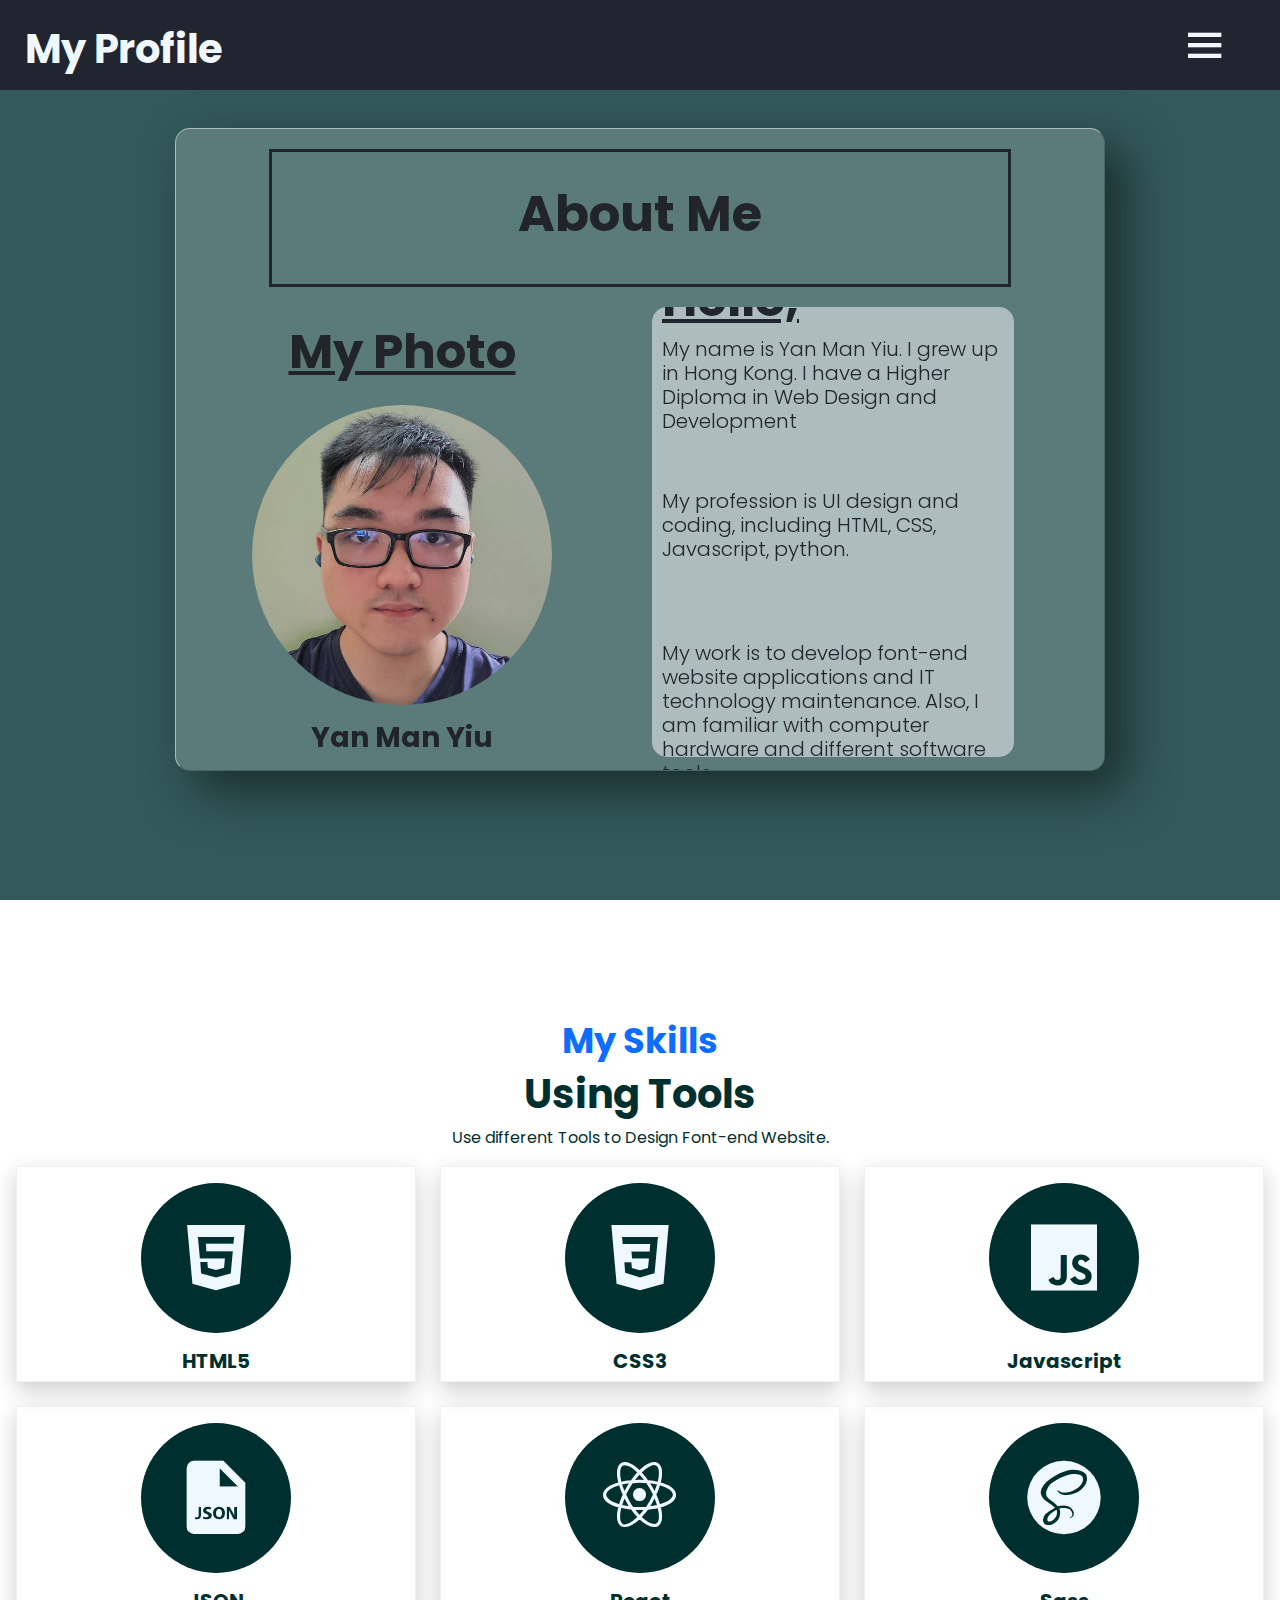
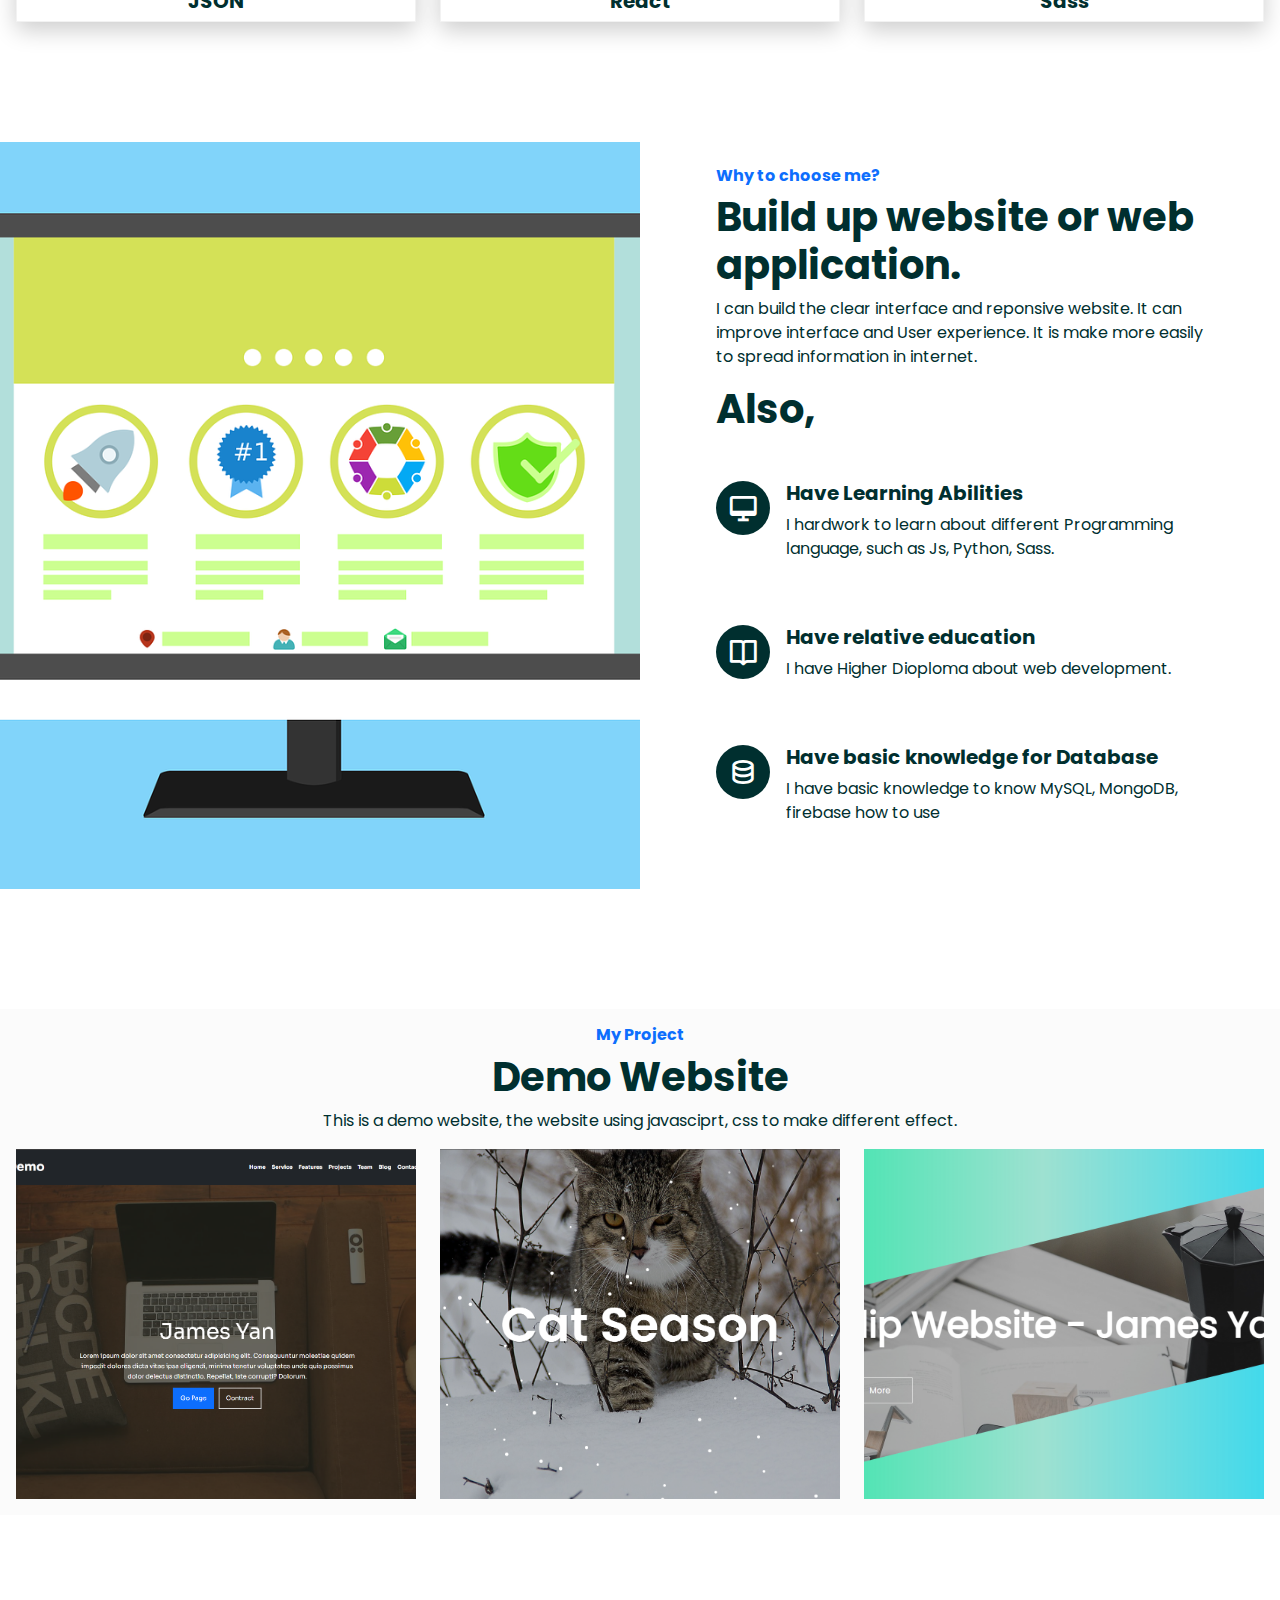
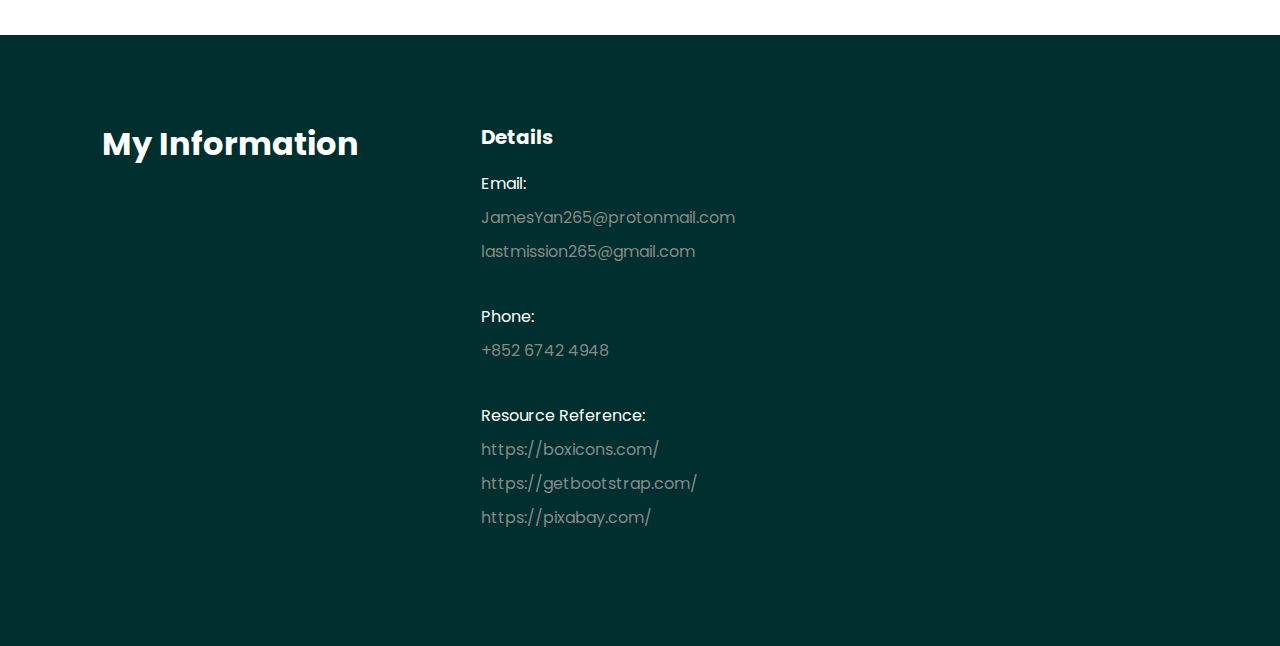
==== index.html @ 7193dd89 "Update index.html" ====
<!DOCTYPE html>
<html lang="en">
<head>
    <meta charset="UTF-8">
    <meta http-equiv="X-UA-Compatible" content="IE=edge">
    <meta name="viewport" content="width=device-width, initial-scale=1.0">
    <link rel="stylesheet" href="https://cdn.jsdelivr.net/npm/bootstrap@5.2.0-beta1/dist/css/bootstrap.min.css">
    <title>My-Profile</title>
    <link rel="stylesheet" href="./style.css">
    <link href='https://unpkg.com/boxicons@2.1.2/css/boxicons.min.css' rel='stylesheet'>
</head>
<body>
    <!-- header -->
    <div class="navbar">
        <h1>My Profile</h1>


    </div>

        <!-- menu -->

        <div class="MenuIcon">
            <div class="fiexIcon">
                <i class='bx bx-menu'></i>
            </div>
        </div>

        <div class="BigMenuBox">
            <div class="MenuBar">
                <ul class="list-unstyled">
                    <li><a href="#infosection">Information</a></li>
                    <li><a href="#skill">Skill</a></li>
                    <li><a href="#feature">Feature</a></li>
                    <li><a href="#projectSection">Project</a></li>
                    <li><a href="#footer">Footer</a></li>
                </ul>
            </div>
        </div>



    <!-- cvinfo -->
    <div class="infosection" id="infosection">
        <div class="container">
            <div class="card col-sm-10">

                <div class="cardheader py-3">
                    <h1 class="py-3">About Me</h1>
                </div>

                <div class="informations row g-4">

                    <div class="information col-sm-12 col-lg-6 text-center">
                        <h2 class="py-3">My Photo</h2>
                        <div class="myphoto"></div>
                        <h3 class="my-3">Yan Man Yiu</h3>
                    </div>

                    <div class="information col-sm-12 col-lg-6">
                        <div class="infotext">
                            <h2>Hello,</h2>
                            <h5>My name is Yan Man Yiu. I grew up in Hong Kong. I have a Higher Diploma in Web Design and Development </h5>
                        
                            <h5 class="mt-5">My profession is UI design and coding, including HTML, CSS, Javascript, python.</h5>
                            <br/>
                            <h5 class="mt-5">
                                My work is to develop font-end website applications and IT technology maintenance. 
                                Also, I am familiar with computer hardware and different software tools.
                            </h5>
                        </div>
                    </div>  
                </div>
            </div>
        </div>
    </div>

    <!-- skill -->
    <section class="skill" id="skill">
        <div class="container">
            <div class="row">
                <div class="col-md-8 mx-auto text-center">
                    <h6 class="text-primary">My Skills</h6>
                    <h1>Using Tools</h1>
                    <p>
                        Use different Tools to Design Font-end Website.
                    </p>
                </div>
            </div>
        </div>

        <div class="row g-4 px-3">
            <div class="col-lg-4 col-sm-6">
                <div class="skillbox">
                    <div class="icon my-3">
                        <i class='bx bxl-html5' ></i>
                    </div>
                    <h5>HTML5</h5>
                </div>
            </div>

            <div class="col-lg-4 col-sm-6">
                <div class="skillbox">
                    <div class="icon my-3">
                        <i class='bx bxl-css3' ></i>
                    </div>
                    <h5>CSS3</h5>
                </div>
            </div>

            <div class="col-lg-4 col-sm-6">
                <div class="skillbox">
                    <div class="icon my-3">
                        <i class='bx bxl-javascript' ></i>
                    </div>
                    <h5>Javascript</h5>
                </div>
            </div>

            <div class="col-lg-4 col-sm-6">
                <div class="skillbox">
                    <div class="icon my-3">
                        <i class='bx bxs-file-json' ></i>
                    </div>
                    <h5>JSON</h5>
                </div>
            </div>

            <div class="col-lg-4 col-sm-6">
                <div class="skillbox">
                    <div class="icon my-3">
                        <i class='bx bxl-react'></i>
                    </div>
                    <h5>React</h5>
                </div>
            </div>
            
            <div class="col-lg-4 col-sm-6">
                <div class="skillbox">
                    <div class="icon my-3">
                        <i class='bx bxl-sass'></i>
                    </div>
                    <h5>Sass</h5>
                </div>
            </div>


            
        </div>

    </section>

    <!-- Feature -->
    <section class="feature row py-0" id="feature">
        <div class="col-lg-6 col-img"></div>
        
        <div class="col-lg-6">
            <div class="container">
                <div class="row">
                    <div class="feature-text col-md-10 pt-4 offset-md-1">
                        <h6 class="text-primary">
                            Why to choose me?
                        </h6>
                        <h1>Build up website or web application.</h1>
                        <p>
                            I can build the clear interface and reponsive website. It can improve interface and User experience. It is make more easily to spread information in internet.
                        </p>
                        <h1>Also,</h1>
                    

                    <div class="feature-box d-flex my-5">
                        <div class="icon me-3">
                            <i class='bx bx-desktop'></i>
                        </div>

                        <div>
                            <h5>Have Learning Abilities</h5>
                            <p>
                                I hardwork to learn about different Programming language, such as Js, Python, Sass.
                            </p>
                        </div>
                    </div>
                    <div class="feature-box d-flex my-5">
                        <div class="icon me-3">
                            <i class='bx bx-book-open' ></i>
                        </div>

                        <div>
                            <h5>Have relative education </h5>
                            <p>
                                I have Higher Dioploma about web development.
                            </p>
                        </div>
                    </div>
                    <div class="feature-box d-flex my-5">
                        <div class="icon me-3">
                            <i class='bx bx-data' ></i>
                        </div>

                        <div>
                            <h5>Have basic knowledge for Database</h5>
                            <p>
                                I have basic knowledge to know MySQL, MongoDB, firebase how to use
                            </p>
                        </div>
                    </div>

                    </div>
                </div>
            </div>
        </div>
    </section>

    <!-- Project -->
    <section class="projectSection py-3" id="projectSection">
        <div class="container">
            <div class="row">
                <div class="col-md-10 mx-auto text-center">
                    <h6 class="text-primary">My Project</h6>
                    <h1>Demo Website</h1>
                    <p>This is a demo website, the website using javasciprt, css to make different effect.</p>
                </div>
            </div>
        </div>

        <div class="row g-4 px-3">
            <div class="col-lg-4 col-sm-12">
                <div class="project">
                    <img src="./img/BootStrap5.png" alt="BootStrap5 Demo">
                    
                    <div class="div overlay">
                        <div class="px-2">
                            <h4 class="text-white">
                                <a href="./BootStrap5/index.html">BootStrap5 Site</a>
                            </h4>
                            <h6>
                                This website build up for Bootstrap5 Plugin
                            </h6>
                        </div>
                    </div>
                </div>
            </div>

            <div class="col-lg-4 col-sm-12">
                <div class="project">
                    <img src="./img/SnowEffect.png" alt="Animate_effect">
                

                    <div class="div overlay">
                        <div class="px-2">
                            <h4 class="text-white">
                                <a href="./snow_effect/index.html">snow-effect Website</a>
                            </h4>
                            <h6>
                                This website have animate effect
                            </h6>
                        </div>
                    </div>
                </div>
            </div>

            <div class="col-lg-4 col-sm-12">
                <div class="project">
                    <img src="./img/clipsite.png" alt="BootStrap5_Demo">
                

                    <div class="div overlay">
                        <div class="px-2">
                            <h4 class="text-white">
                                <a href="./clip_background/index.html">Clip WebSite</a>
                            </h4>
                            <h6>
                                This is using Clip function
                            </h6>
                        </div>
                    </div>
                </div>
            </div>

        </div>
    </section>
    
    <!-- footer -->
    <footer id="footer">
        <div class="footer-top">
            <div class="container">
                <div class="row">

                    <div class="col-md-4">
                        <h2 class="text-white AboutMe">My Information</h2>
                    </div>

                    <div class="col-md-8 px-4">
                        <h5 class="text-white">
                            Details
                        </h5>
                        <ul class="list-unstyled">
                            <li>
                                <span class="text-white">Email:</span>
                            </li>
                            <li class="email"><a href="#footer">
                                JamesYan265@protonmail.com
                            </a></li>
                            <li class="email"><a href="#footer">
                                lastmission265@gmail.com
                            </a></li>
                        </ul>
                        <ul class="list-unstyled">
                            <li>
                                <span class="text-white">Phone:</span>
                            </li>
                            <li><a href="#">
                                +852 6742 4948
                            </a></li>
                        </ul>
                        </ul>
                        <ul class="list-unstyled">
                            <li>
                                <span class="text-white">Resource Reference:</span>
                            </li>
                            <li><a href="https://boxicons.com">
                                https://boxicons.com/
                            </a></li>
                            <li><a href="https://getbootstrap.com/">
                                https://getbootstrap.com/
                            </a></li>
                            <li><a href="https://pixabay.com/">
                                https://pixabay.com/
                            </a></li>
                        </ul>
                    </div>
                </div>
            </div>
        </div>
    </footer>

    <script src="https://cdn.jsdelivr.net/npm/bootstrap@5.2.0-beta1/dist/js/bootstrap.bundle.min.js
    "></script>

    <script src="./vanilla-tilt.js"></script>
    <script src="./script.js"></script>

</body>
</html>
---- style.css ----
@import url('https://fonts.googleapis.com/css2?family=Poppins:wght@100;300;400;500;600&display=swap');
@import url("https://cdn.jsdelivr.net/npm/bootstrap-icons@1.8.0/font/bootstrap-icons.css");
@import url('https://fonts.googleapis.com/css2?family=Edu+VIC+WA+NT+Beginner:wght@400;500;600&display=swap');

:root {
    --box-shadow:0 8px 22px rgba(0,0,0,0.2);
    --dark:#21252f;
    --primary:rgba(0, 47, 47);
}

* {
    margin: 0;
    padding: 0;
    box-sizing: border-box;
}

body {
    color:aliceblue;
    font-family: 'Poppins', sans-serif;
}

h1,h2,h3,h4,h5,h6,display-4 {
    font-weight: 700;
}

/* header section */
.navbar {
    position:fixed;
    height: 10vh;
    width: 100%;
    background-color: #21252f;
    display: flex;
    padding: 25px;
    z-index: 30;
} 

/* Menu */
.MenuIcon {
    position:absolute;
    top:20px;
    right:100px;
    cursor: pointer;
    z-index: 30;
}

.fiexIcon {
    position: fixed;
}

.MenuIcon i {
    font-size: 50px;
}

.BigMenuBox {
    transition: all 0.5s ease-in;
    position: absolute;
    top:-200%;
    right:120px;
    padding-right: 15px;
    z-index:10;
}

.BigMenuBox.active {
    position: absolute;
    top:10%;
}


.MenuBar {
    position: fixed;
    background-color: rgba(0, 47, 47,0.5);
    backdrop-filter: blur(5px);
    border-radius: 0 0 15px 15px;
    display: flex;
    justify-content: center;
    align-items: center;
    
}

.MenuBar li {
    padding: 10px;
    text-align: center;
}

.MenuBar li a {
    transition: all 0.2s ease-in-out;
    text-decoration: none;
    color:white;
}

.MenuBar li a:hover {
    color:rgb(0, 0, 0);
}

/* Myinfo section */

.infosection {
    width:100%;
    height: 100vh;
    display: flex;
    justify-content: center;
    align-items: center;
    background-color: rgba(0, 47, 47, 0.8);
}

.infosection .container {
    display: flex;
    justify-content: center;
    align-items: center;
}

.card {
    background-color: #21252f;
    border-radius: 15px;
    background:rgba(255,255,255,0.2);
    border-top:1px solid rgba(255,255,255,0.5);
    border-left:1px solid rgba(255,255,255,0.5);
    box-shadow: 20px 20px 50px rgba(0,0,0,0.5);
    position: relative;
}

.content {
    width: 100%;
    height: 100%;
}

.card h1 {
    font-size:50px;
    left:30px;
    top:20px;
    text-align: center;
}

.cardheader {
    margin: 0 auto;
    margin-top: 20px;
    margin-bottom: 20px;
    width: 80%;
    border:solid 3px;
    transition: all 0.5s ease;
}

.cardheader:hover {
    background:rgba(0, 0, 0, 0.5);
}

.information {
    display: flex;
    flex-direction:column;
    overflow: hidden;
    position: relative;
}

.information h2 {
    font-size:3rem;
    text-decoration: underline;
}

.information h1 {
    position: absolute;
    font-size: 4rem;
    top:0;
    left: 0.5em;
    font-weight: 300;
}

.information h5 {
    font-size: 20px;
    font-weight: 300;
}

.infotext {
    
    background-color: rgba(255,255,255,0.5);
    color:#21252f;
    border-radius: 15px 15px 15px 15px;
    height: 450px !important;
    padding-left: 10px;
}

.myphoto {
    background-image: url("./img/myphoto.jpeg");
    background-size: cover;
    border-radius: 50%;
    height: 300px;
    width: 300px;
    margin: 0 auto;
    z-index: 1;
}

.infotext {
    width: 80%;
    height: 100%;
    display: flex;
    flex-direction: column;
    justify-content: center;
}

/* Skills Section */
section {
    margin-top: 120px;
    margin-bottom: 120px;
}

.skill {
    position:relative;
    
}

.skill h6 {
    font-size: 2.2rem;
}

.skill h1,
.skill h5,
.skill p {
    color:var(--primary);
}

.icon {
    display: flex;
    justify-content: center;
    align-items: center;
    font-size:5.5rem;
    text-align: center;
    height: 150px;
    width: 150px;
    border-radius: 50%;
    background-color: var(--primary);
    flex: none;
}

.skillbox {
    display: flex;
    justify-content: center;
    align-items: center;
    flex-direction: column;
    height: 100%;
    width: 100%;
    box-shadow:  var(--box-shadow);
    position: relative;
    overflow: hidden;
    border:1px solid rgba(0, 0, 0, 0.05);
}

.skillbox::after {
    content:"";
    position: absolute;
    top:-100%;
    left:0;
    width:100%;
    height: 100%;
    background-color: var(--primary);
    z-index:-1;
    opacity: 0;
    transition: all 0.5s ease;
}

.skillbox:hover::after {
    top:0;
    opacity: 1;
}

.skillbox:hover .icon{
    background-color: white;
    color:var(--primary);
}

.skillbox:hover h5{
    color:white;
}

/* Feature */
.col-img {
    background-image: url(img/feature.png);
    background-position: center;
    background-size: 100%;
    min-height: 500px;

}

.feature-text h1,p {
    color:var(--primary);
}

.feature-box {
    color: var(--primary);
}

.feature-box i {
    color:white;
}

.feature-box .icon {
    width: 54px;
    height: 54px;
    font-size: 32px;
}

/* Project */
.projectSection {
    background-color: rgba(220, 220, 220,0.1);
}

.projectSection h1 {
    color:var(--primary);
}

.project {
    position: relative;
    overflow: hidden;
}

.projectitem {
    margin: 0 auto;
}

.project img {
    transition: all 0.35s ease;
    margin: 0 auto;
    width: 100%;
    height: 350px;
    object-fit: cover;
    object-position: 50% 50%;
}

.project .overlay {
    position: absolute;
    top:0;
    left:0;
    opacity: 0;
    width: 100%;
    height: 100%;
    display: flex;
    align-items: flex-end;
    background-color: rgba(0, 47, 47,0.1);
    transition: all 0.5s ease;

}

.project .overlay a {
    text-decoration: none;
}

.project:hover img {
    transform: scale(1.05);
}

.project:hover .overlay {
    opacity: 1;
}

/* footer */
.footer-top {
    background-color: var(--primary);
    padding: 90px;
    padding-bottom:90px
}

.footer-top ul {
    padding-top: 15px;
}

.footer-top li {
    padding-bottom: 10px;
}
.footer-top a {
    color:#888;
    text-decoration: none;
}

.footer-top a:hover {
    color:white;
}

@media only screen and (max-width: 1800px) {
    /* feature */
    .col-img {
        background-size: cover;
    }
}


@media only screen and (max-width: 990px) {

    /* Myinfo section */

    .infosection {
        height: 170vh;

    }

    .information h1 {
        position: static;
        font-size: 2rem;

    }

    .infotext {
        border-radius: 0 0 15px 15px;
        width: 100%;
        height: 100%;
        display: flex;
        align-items: center;
        justify-content: center;
        
    }

    .infotext h5 {
        margin-top: 20px;
        margin-bottom: 20px;
        width: 100%;
        text-align: center;
        font-size: 1rem;
    }

    /* Project */

    .project img {
        transition: all 0.35s ease;
        margin: 0 auto;
        width: 100%;
        height: 350px;
        object-fit: cover;
        object-position: 50% 0%;
    }


    /* footer */

    .AboutMe {
        padding: 15px;
    }

}

@media only screen and (max-width: 400px) {
    /* info */
    .infosection {
        height: 170vh;

    }

    /* Feature */
    .col-img {
        background-size: 100%;
        background-repeat: no-repeat;
    }

    /* footer */

    footer {
        font-size: 12px ; 
        
    }


}
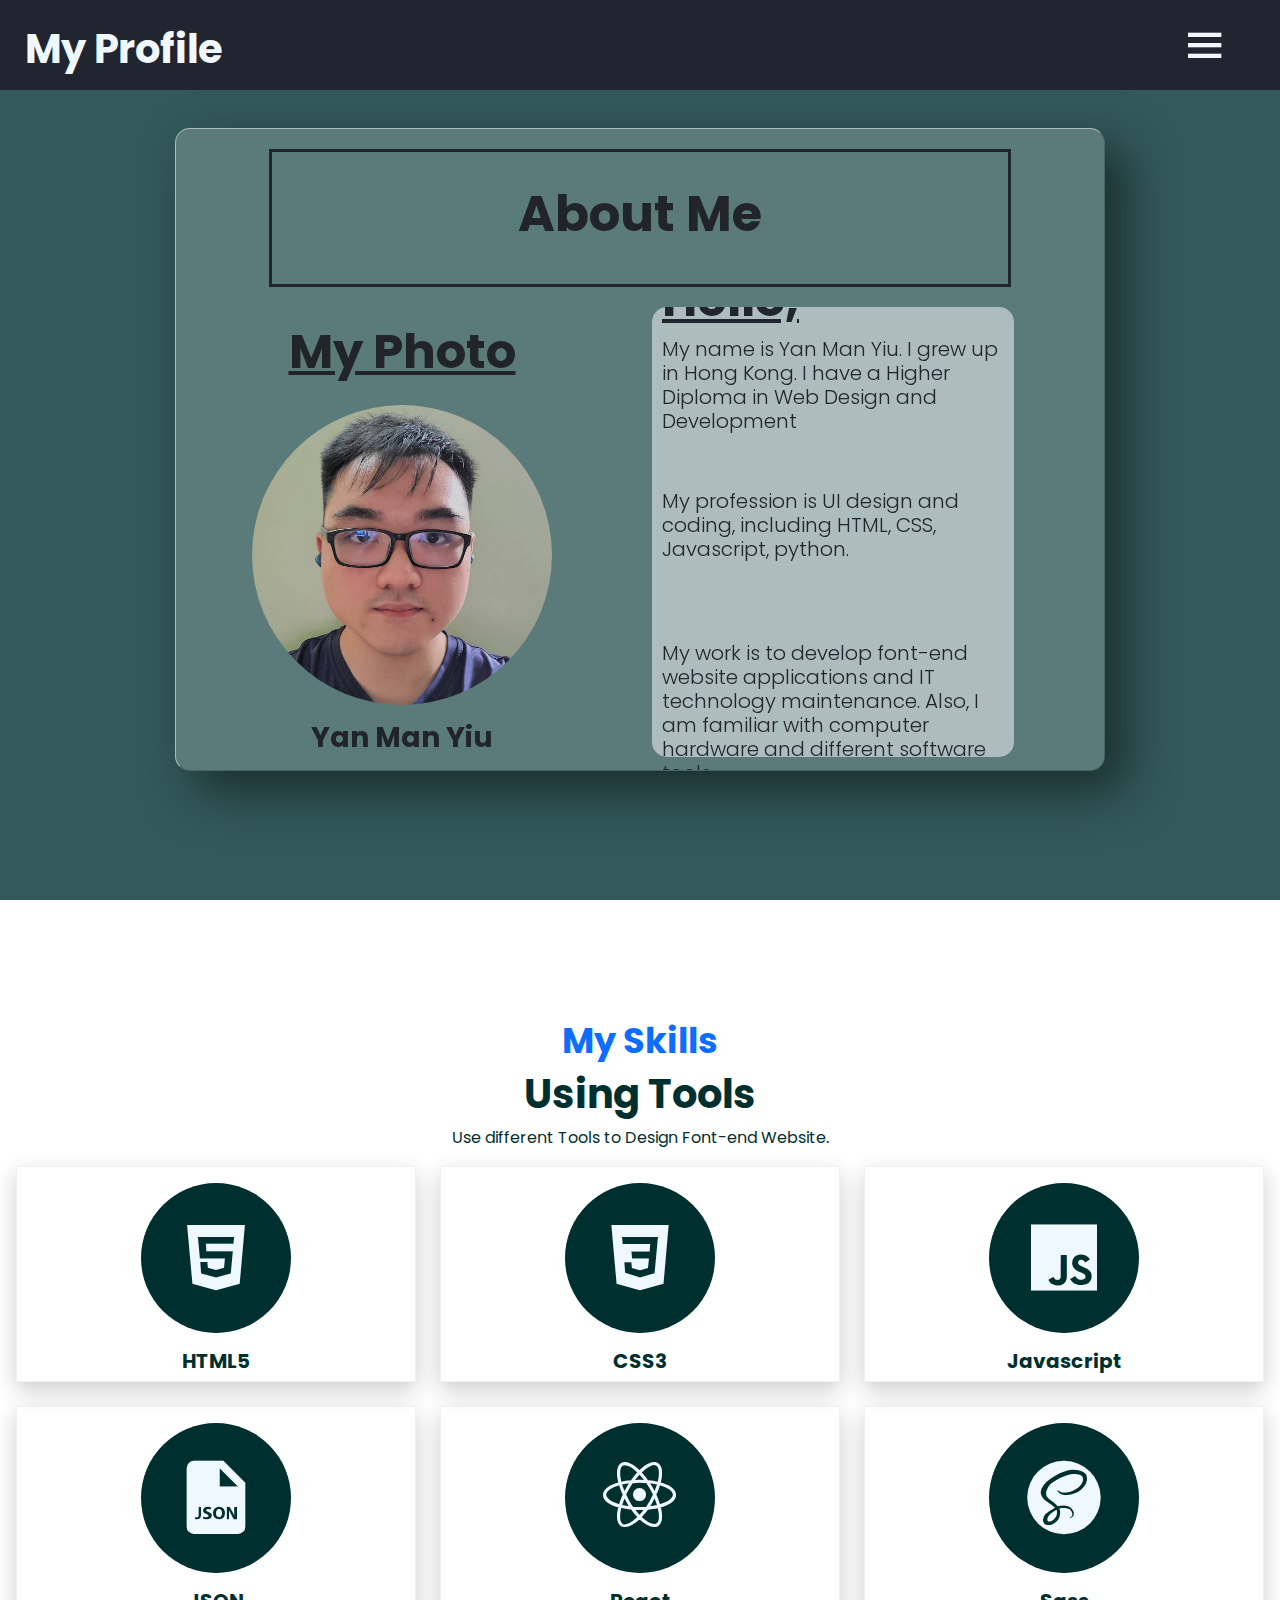
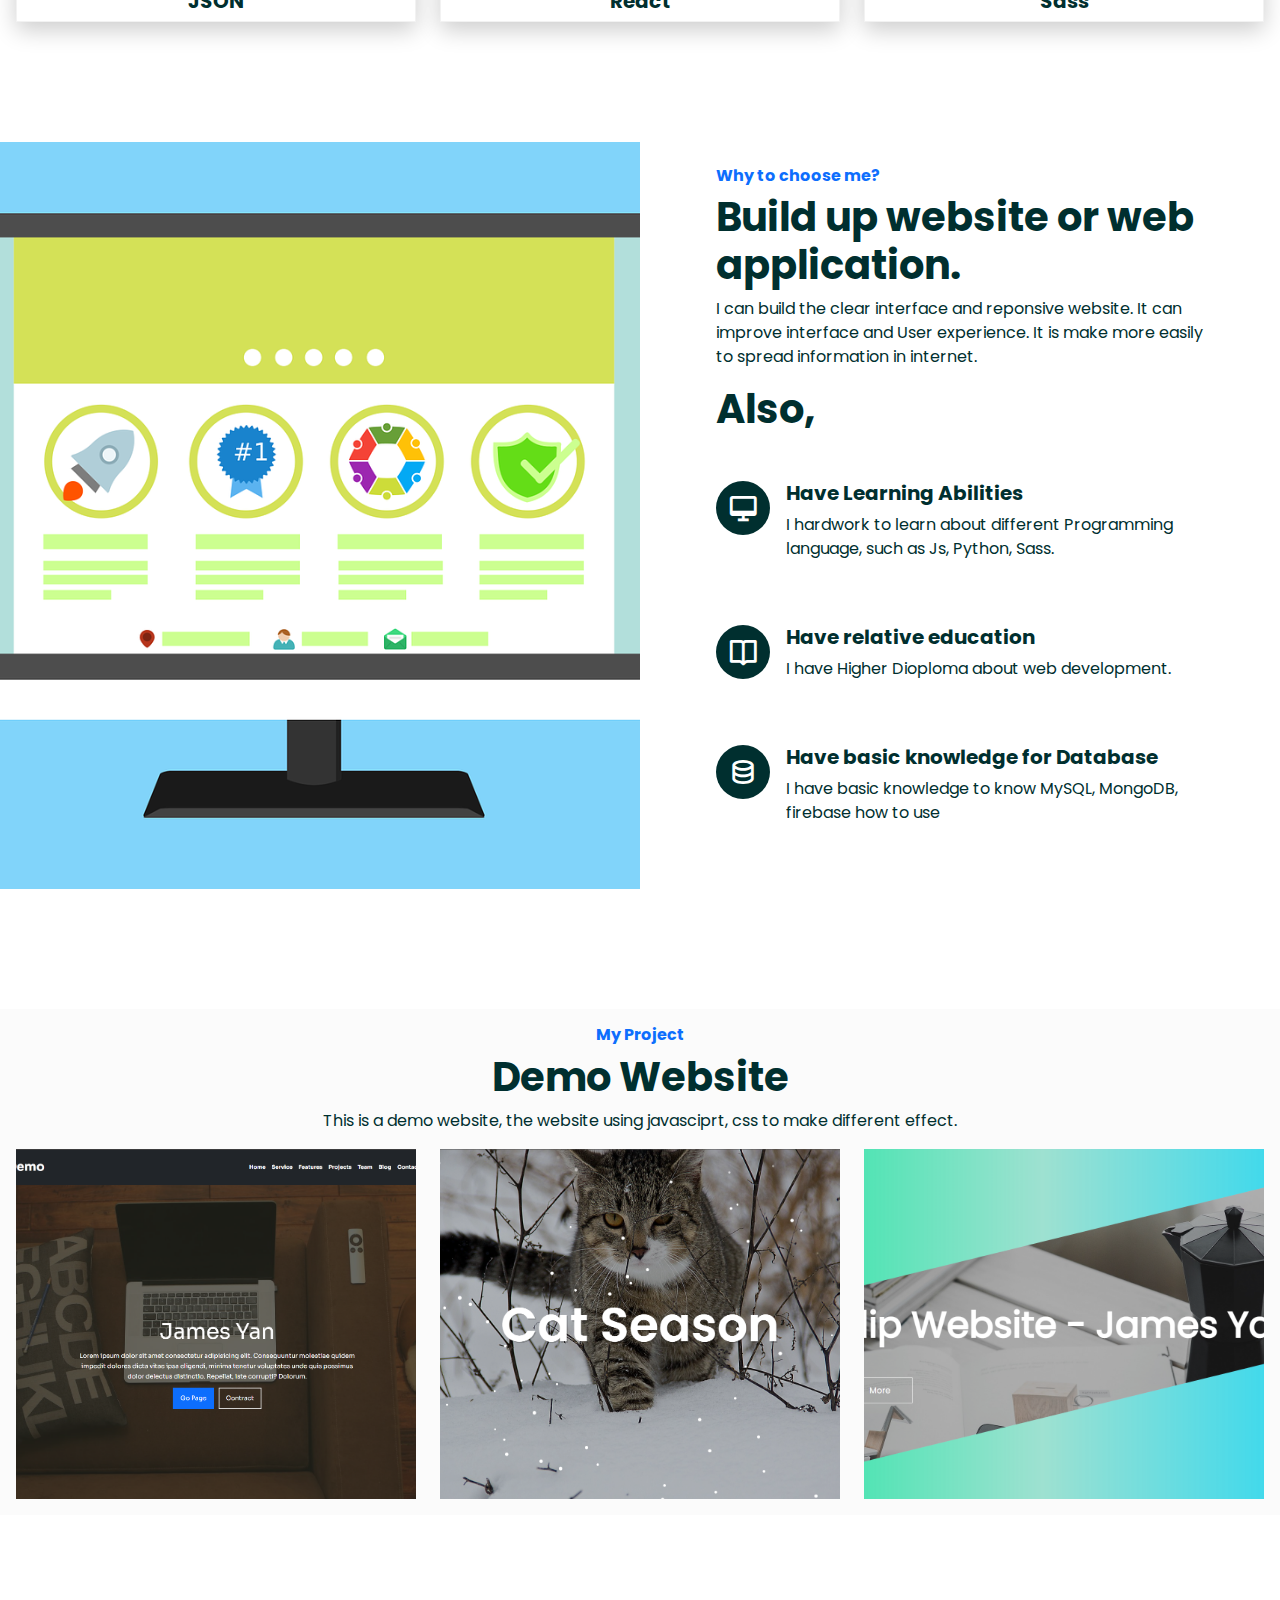
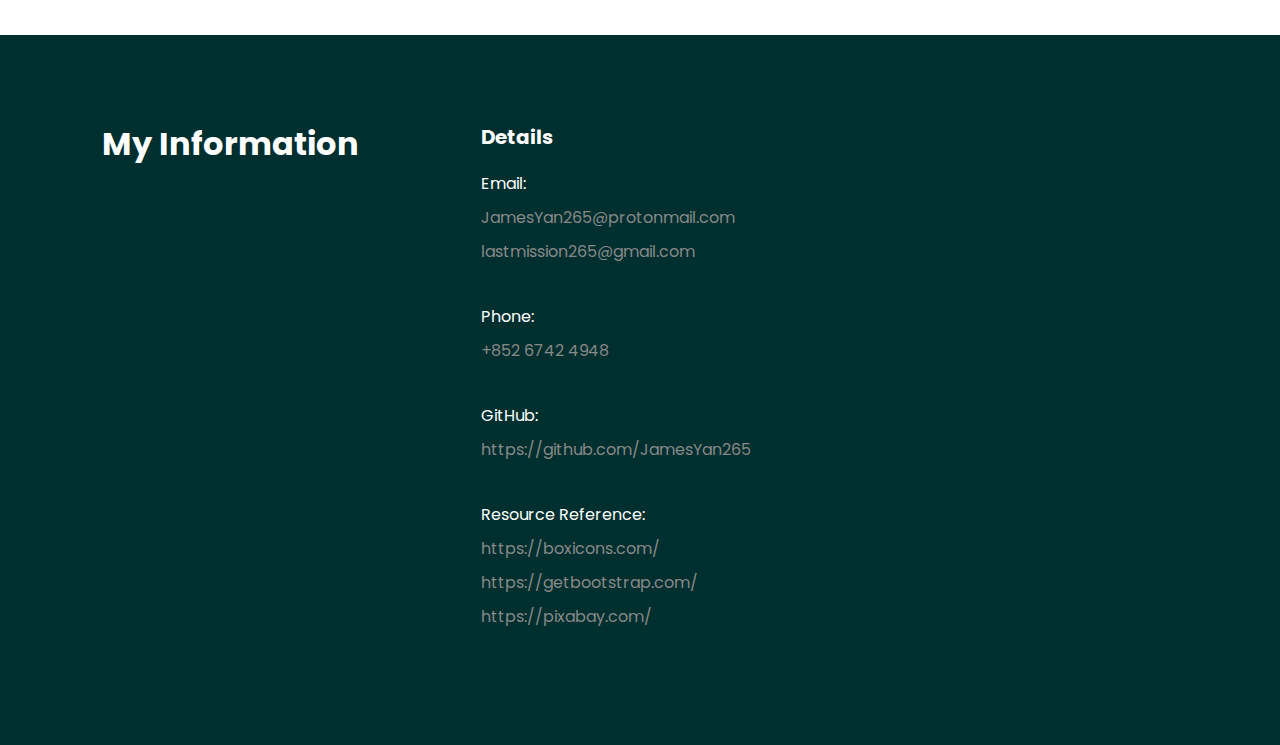
==== commit 44290369: "Update index.html" ====
--- a/index.html
+++ b/index.html
@@ -312,6 +312,14 @@
                                 +852 6742 4948
                             </a></li>
                         </ul>
+                        <ul class="list-unstyled">
+                            <li>
+                                <span class="text-white">GitHub:</span>
+                            </li>
+                            <li><a href="https://github.com/JamesYan265">
+                                https://github.com/JamesYan265
+                            </a></li>
+                        </ul>
                         </ul>
                         <ul class="list-unstyled">
                             <li>
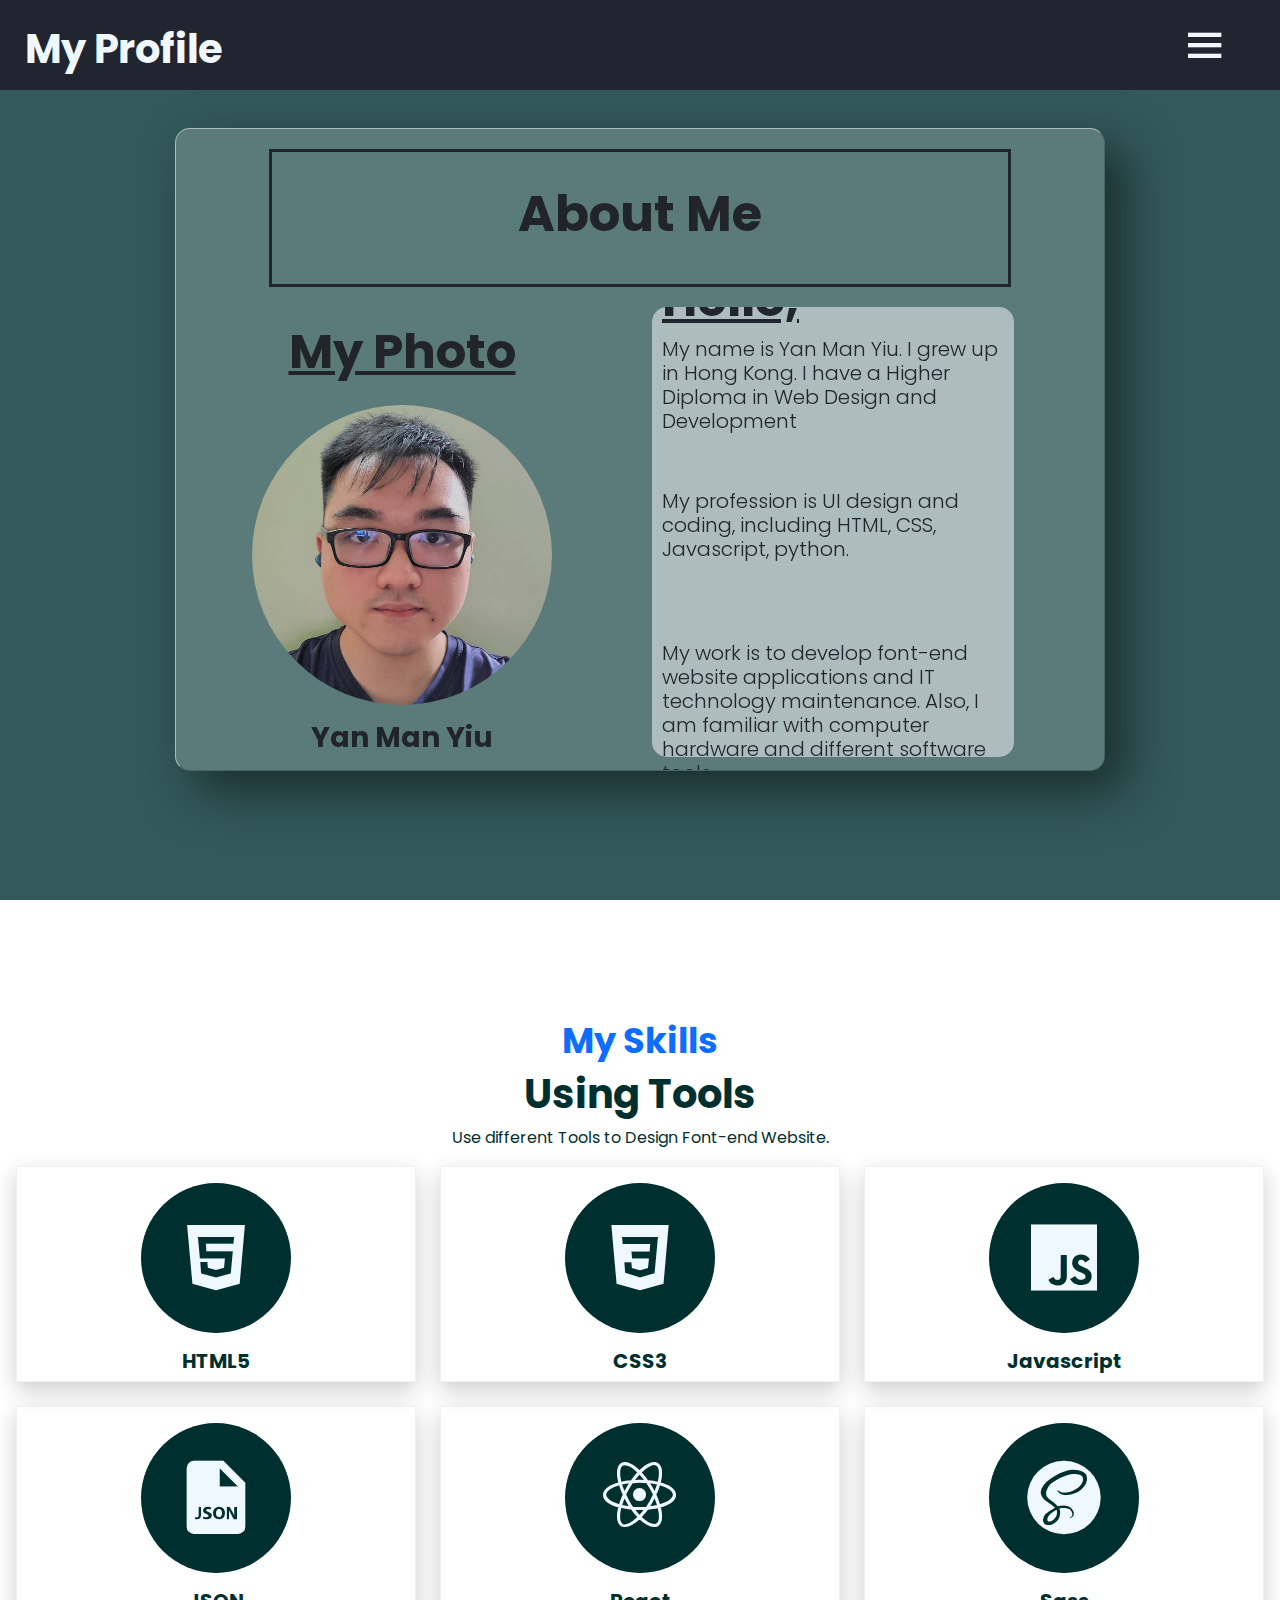
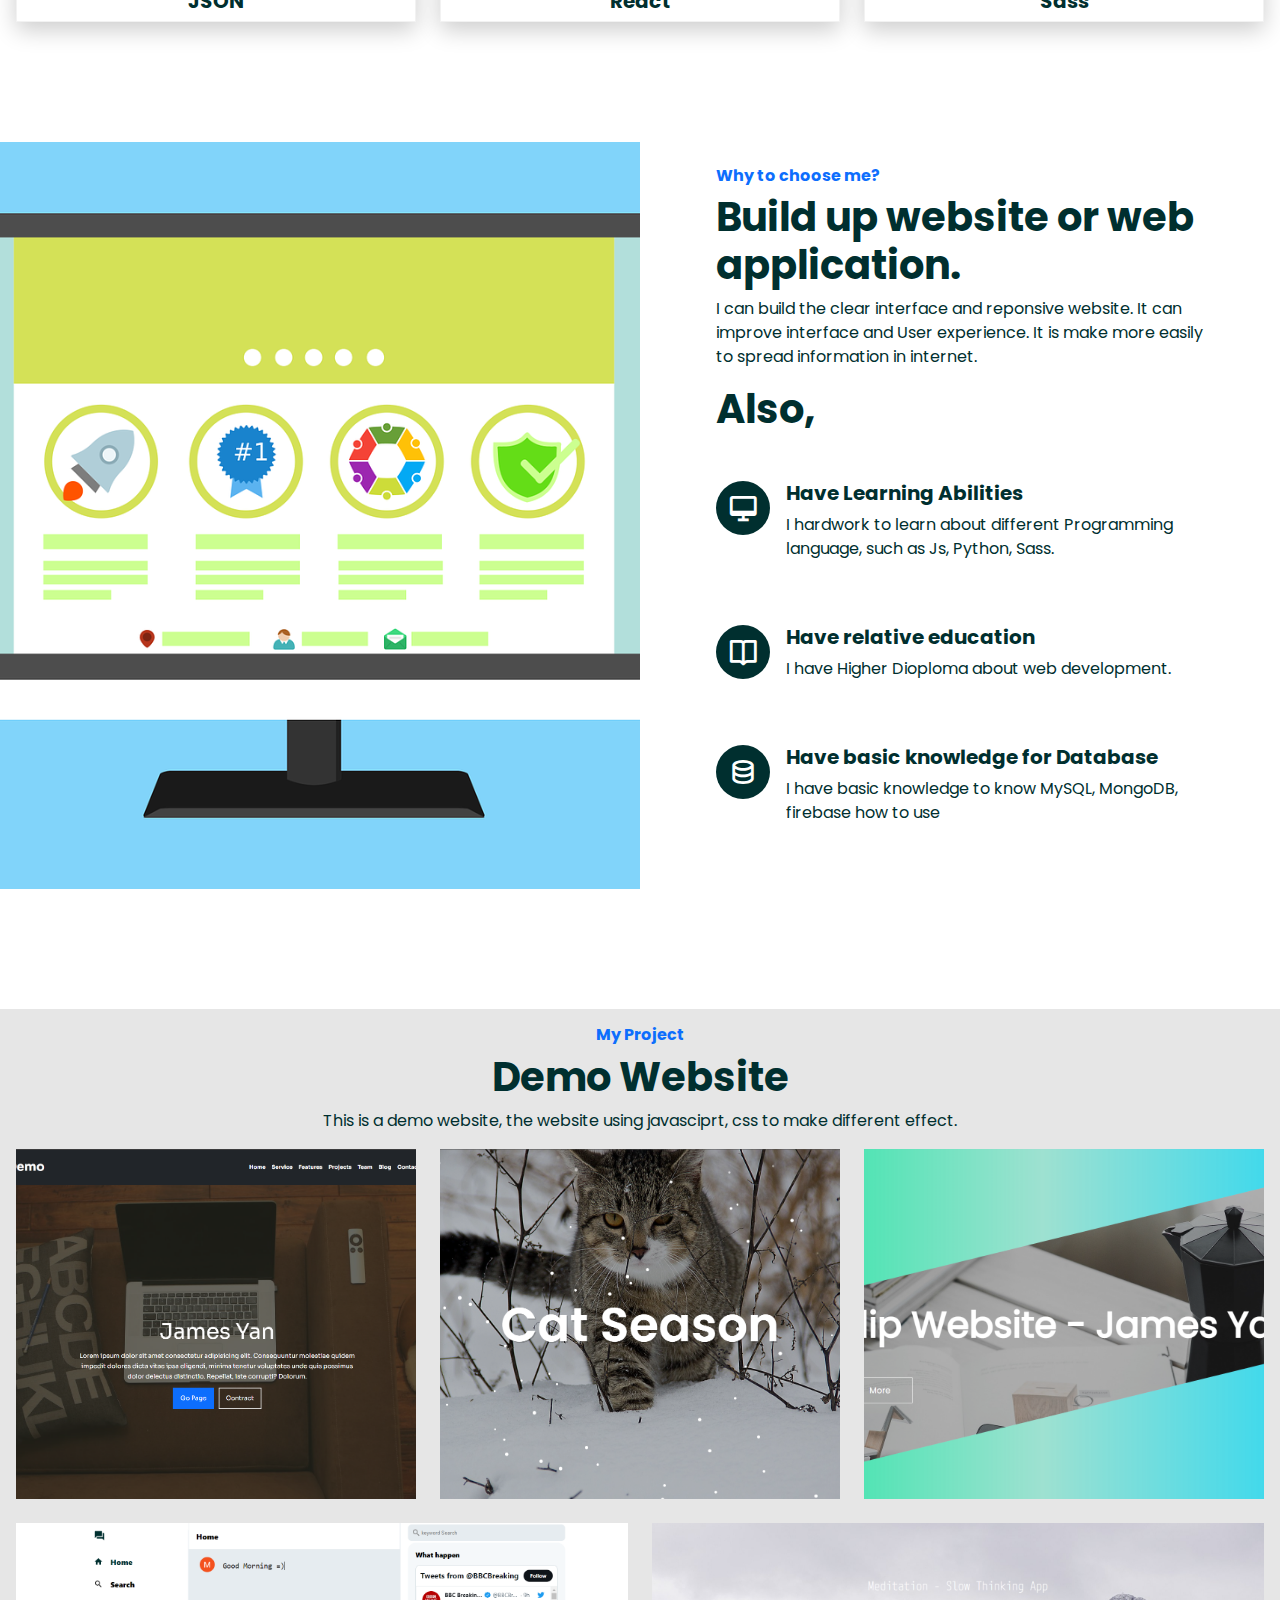
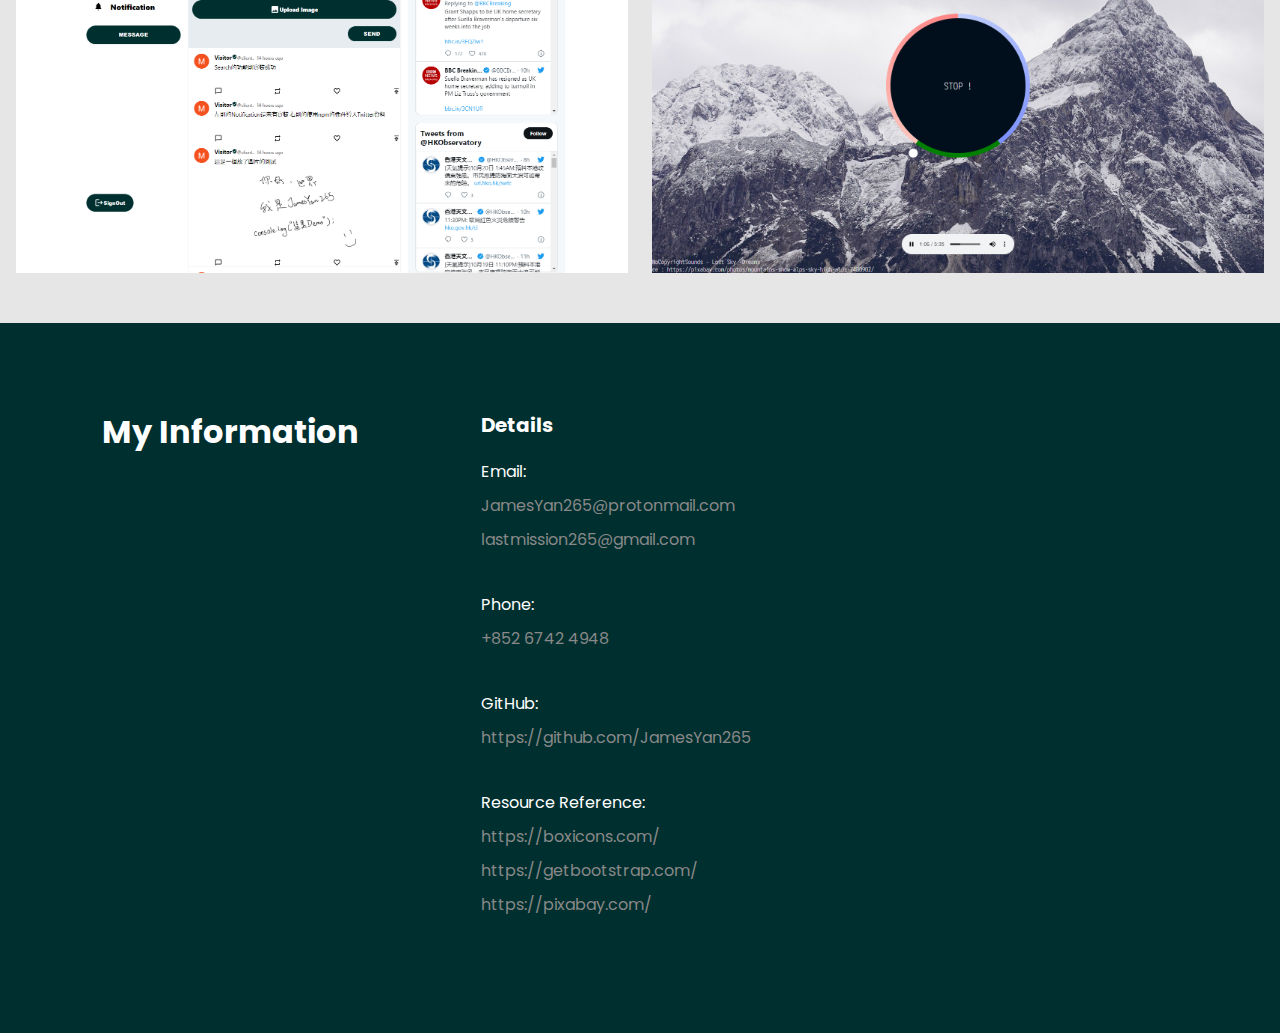
==== commit 815c3259: "New Update" ====
--- a/index.html
+++ b/index.html
@@ -276,6 +276,42 @@
                 </div>
             </div>
 
+            <div class="col-lg-6 col-sm-12">
+                <div class="project">
+                    <img src="./img/PMA_1.png" alt="BootStrap5_Demo">
+                
+
+                    <div class="div overlay">
+                        <div class="px-2">
+                            <h4 class="text-white">
+                                <a href="https://public-message-application.web.app/">Message Web Application</a>
+                            </h4>
+                            <h6>
+                                This is basic message application.
+                            </h6>
+                        </div>
+                    </div>
+                </div>
+            </div>
+
+            <div class="col-lg-6 col-sm-12">
+                <div class="project">
+                    <img src="./img/ST_1.png" alt="BootStrap5_Demo">
+                
+
+                    <div class="div overlay">
+                        <div class="px-2">
+                            <h4 class="text-white">
+                                <a href="./RelaxSite-main/index.html">Relax Website</a>
+                            </h4>
+                            <h6>
+                                Relax and Enjoy
+                            </h6>
+                        </div>
+                    </div>
+                </div>
+            </div>
+
         </div>
     </section>
     
@@ -348,4 +384,4 @@
     <script src="./script.js"></script>
 
 </body>
-</html>
+</html>--- a/style.css
+++ b/style.css
@@ -299,7 +299,9 @@
 
 /* Project */
 .projectSection {
-    background-color: rgba(220, 220, 220,0.1);
+    background-color: rgba(220, 220, 220,0.7);
+    margin-bottom: 0 !important; 
+    padding-bottom: 50px !important;
 }
 
 .projectSection h1 {
@@ -348,6 +350,12 @@
 
 .project:hover .overlay {
     opacity: 1;
+}
+
+.project h6 {
+    color: #888;
+    font-weight: 800;
+    
 }
 
 /* footer */
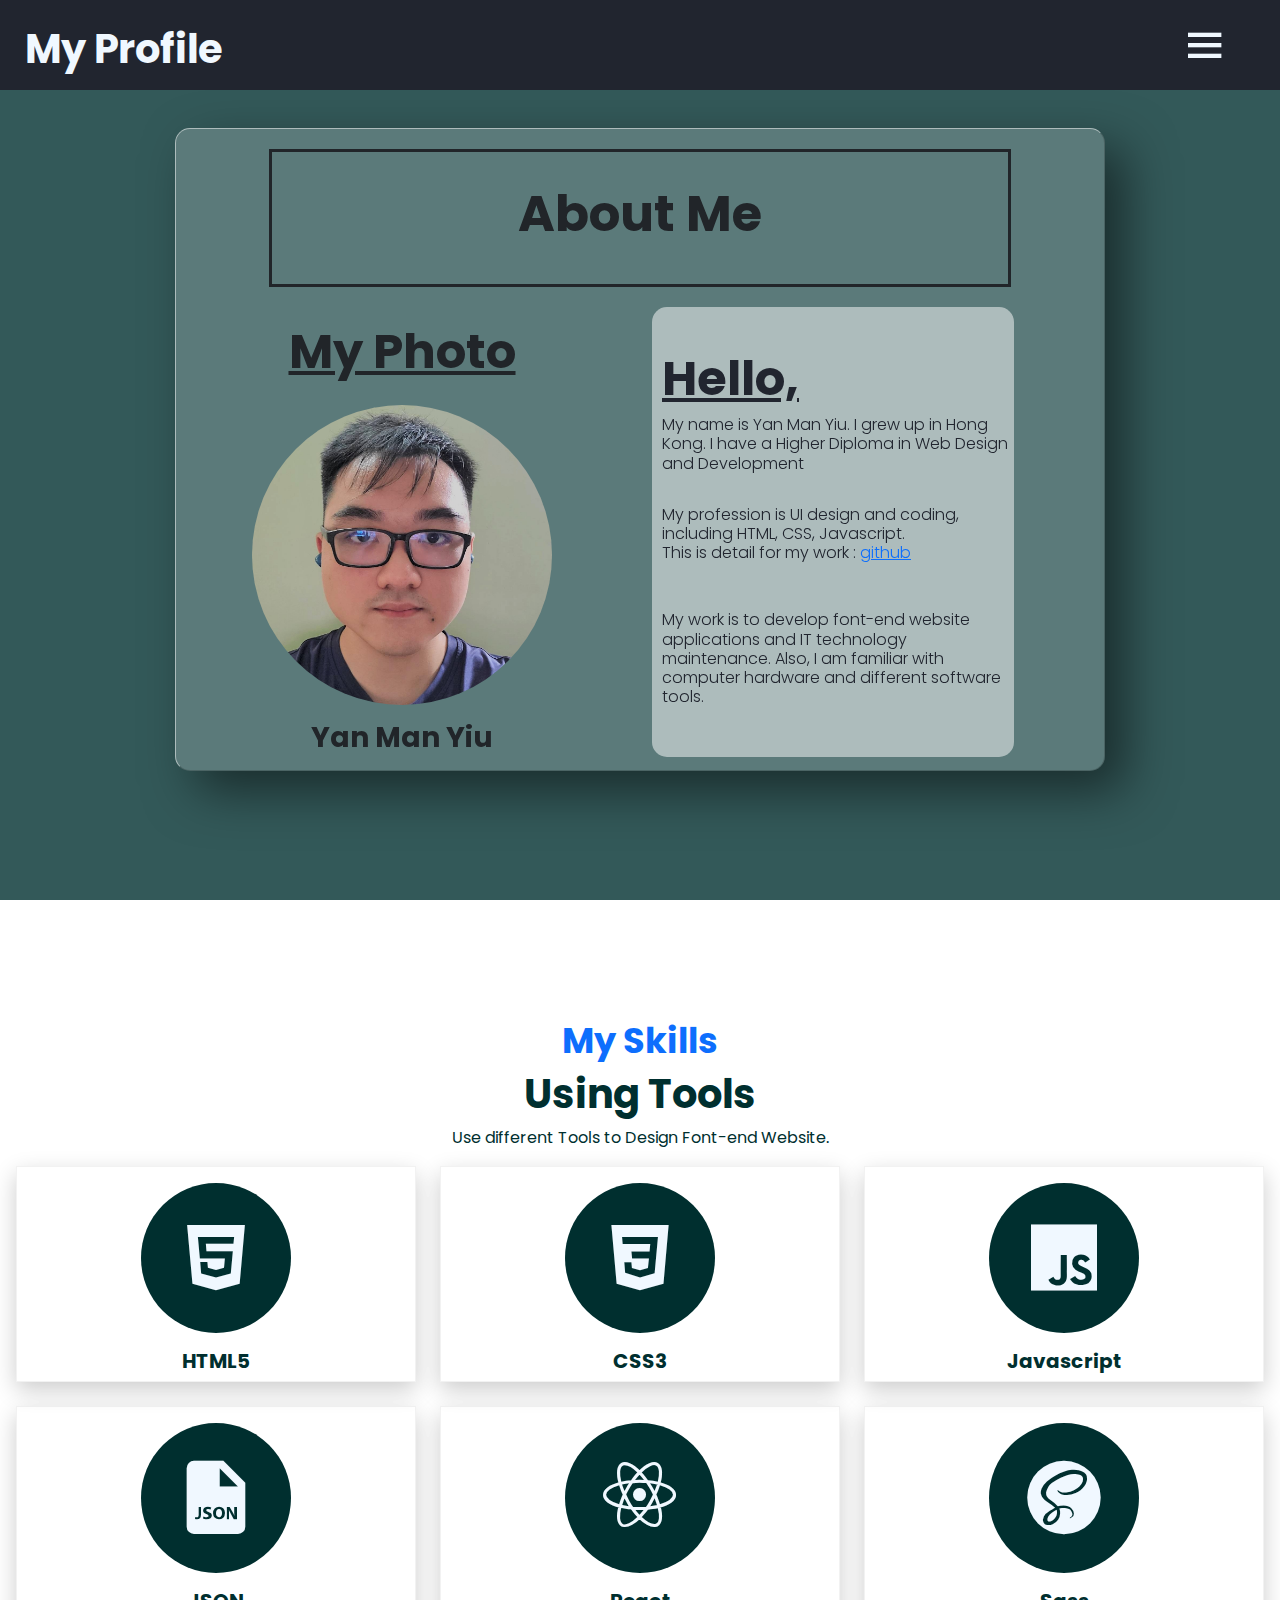
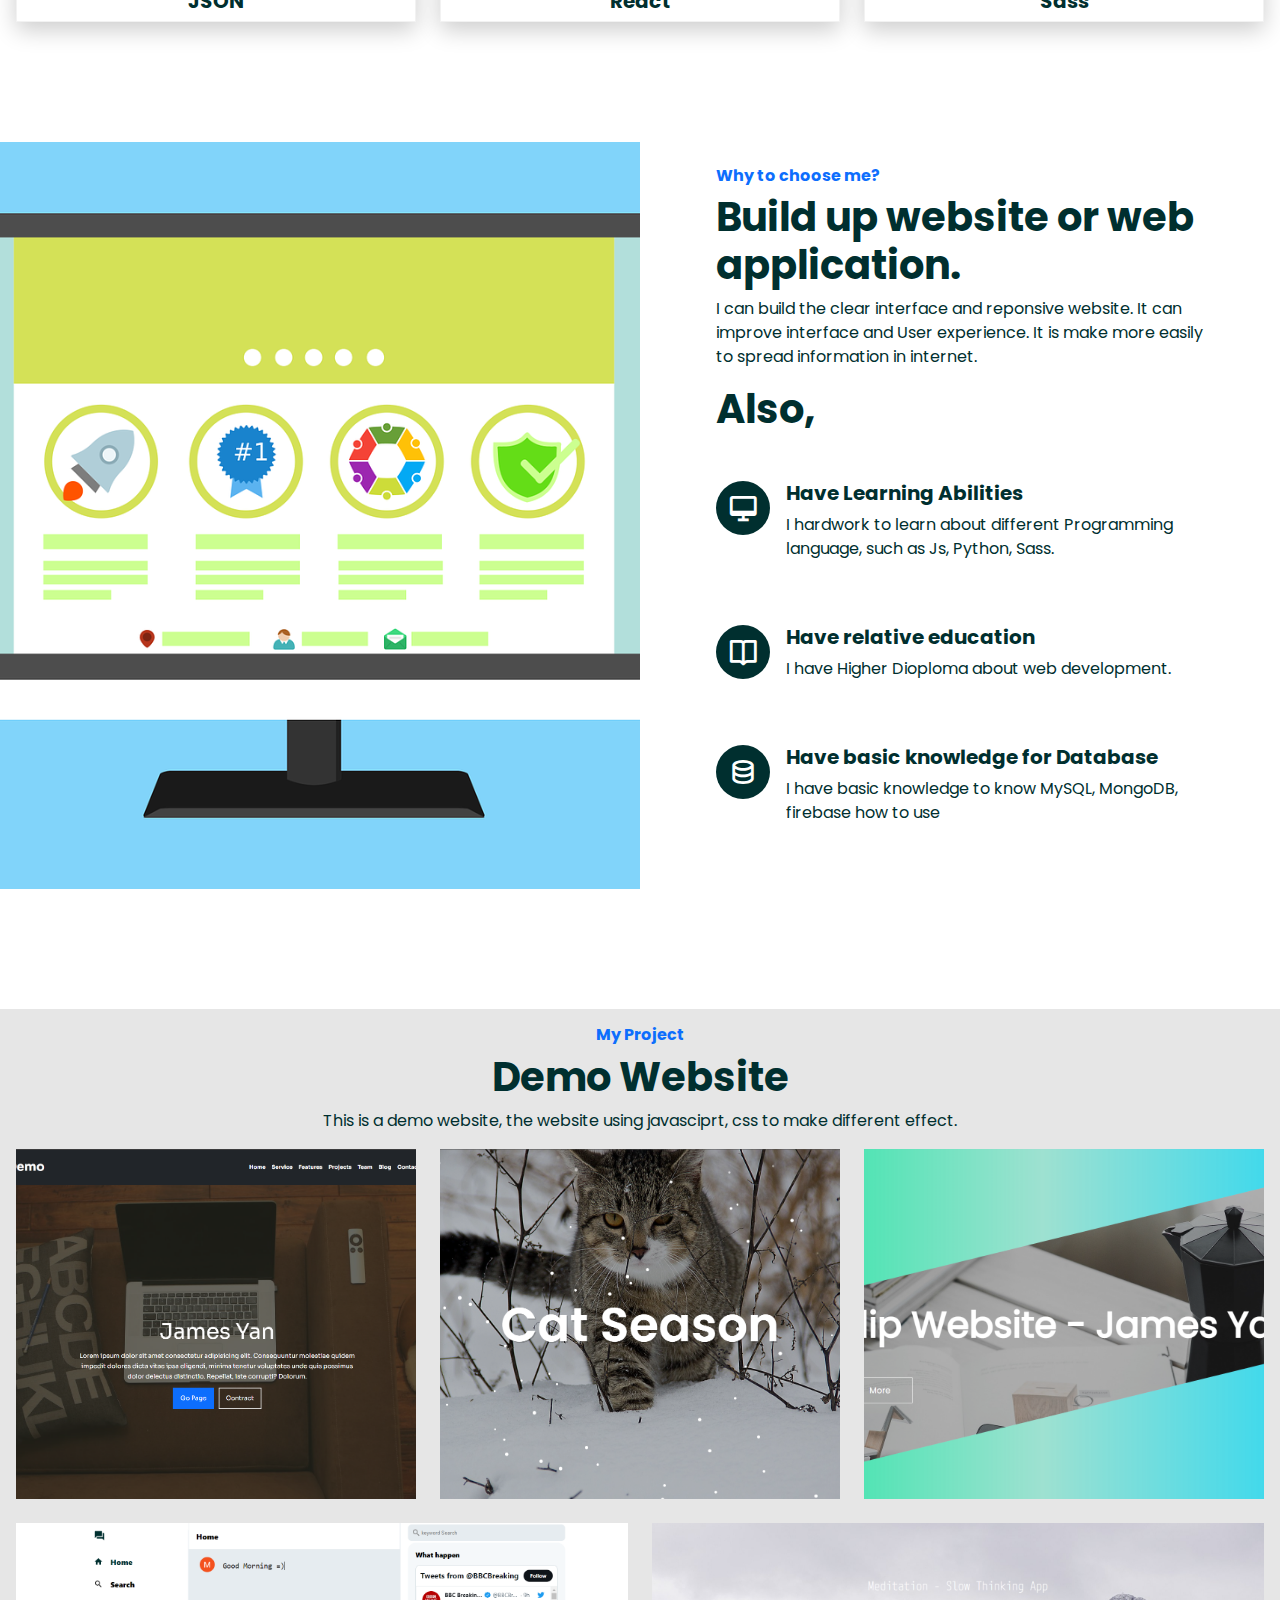
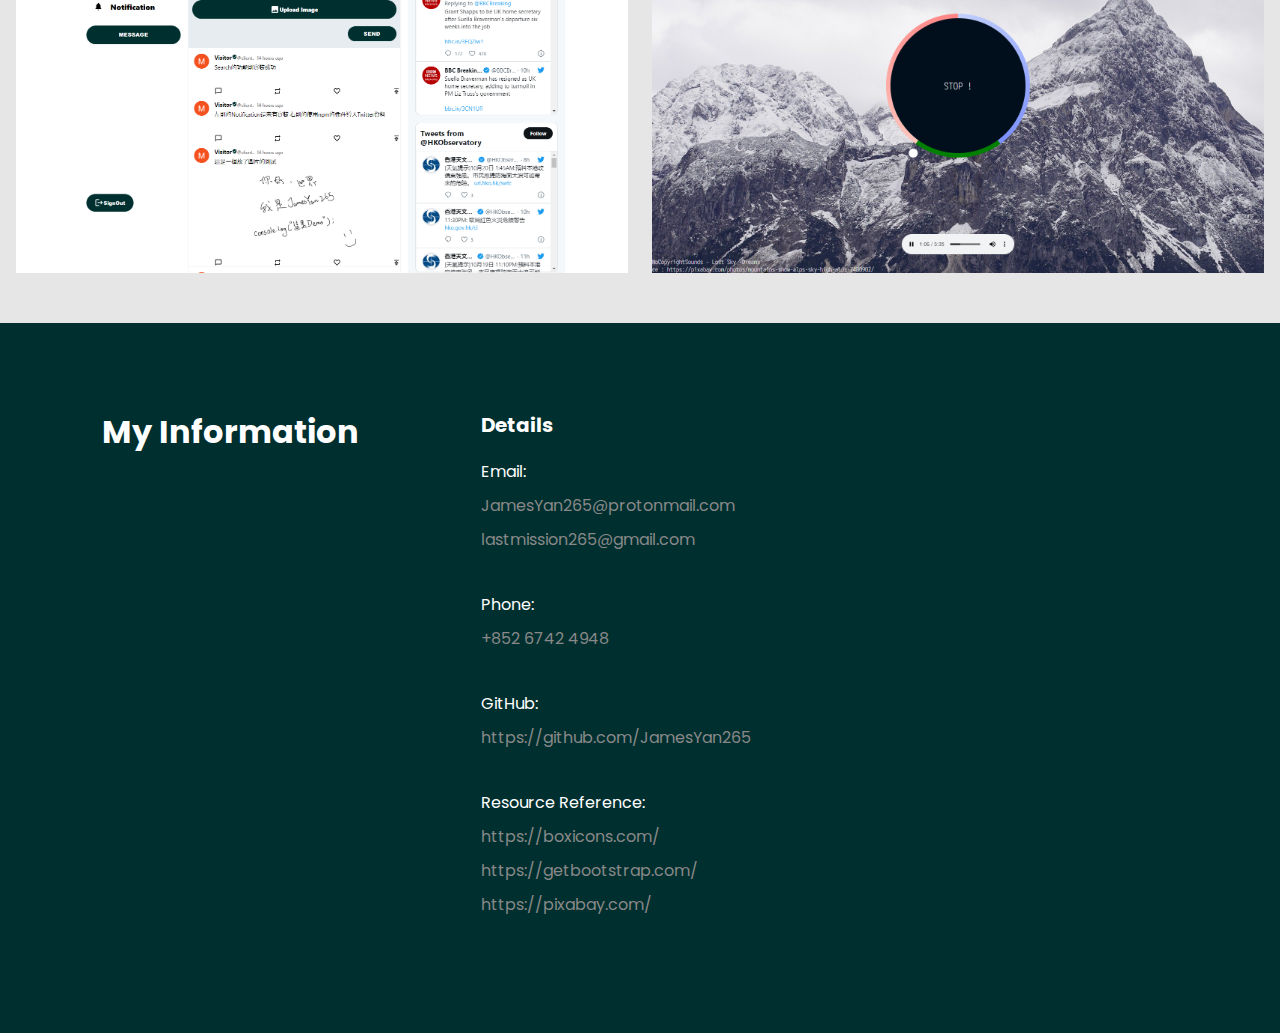
==== commit 7ed4e8f2: "verson2" ====
--- a/index.html
+++ b/index.html
@@ -4,6 +4,8 @@
     <meta charset="UTF-8">
     <meta http-equiv="X-UA-Compatible" content="IE=edge">
     <meta name="viewport" content="width=device-width, initial-scale=1.0">
+    <meta name="author" content="James Yan">
+    <meta name="keywords" content="profile, HTML, CSS, React">
     <link rel="stylesheet" href="https://cdn.jsdelivr.net/npm/bootstrap@5.2.0-beta1/dist/css/bootstrap.min.css">
     <title>My-Profile</title>
     <link rel="stylesheet" href="./style.css">
@@ -61,9 +63,13 @@
                             <h2>Hello,</h2>
                             <h5>My name is Yan Man Yiu. I grew up in Hong Kong. I have a Higher Diploma in Web Design and Development </h5>
                         
-                            <h5 class="mt-5">My profession is UI design and coding, including HTML, CSS, Javascript, python.</h5>
+                            <h5 class="mt-4">My profession is UI design and coding, including HTML, CSS, Javascript.
+                                <br />
+                                This is detail for my work : <a href="https://github.com/JamesYan265">github</a>
+                            </h5>
+
                             <br/>
-                            <h5 class="mt-5">
+                            <h5 class="mt-3">
                                 My work is to develop font-end website applications and IT technology maintenance. 
                                 Also, I am familiar with computer hardware and different software tools.
                             </h5>
@@ -384,4 +390,4 @@
     <script src="./script.js"></script>
 
 </body>
-</html>+</html>
--- a/style.css
+++ b/style.css
@@ -101,6 +101,7 @@
     justify-content: center;
     align-items: center;
     background-color: rgba(0, 47, 47, 0.8);
+    min-height: 900px;
 }
 
 .infosection .container {
@@ -383,25 +384,38 @@
 
 @media only screen and (max-width: 1800px) {
     /* feature */
-    .col-img {
-        background-size: cover;
-    }
-}
-
-
-@media only screen and (max-width: 990px) {
-
-    /* Myinfo section */
-
-    .infosection {
-        height: 170vh;
-
-    }
-
     .information h1 {
         position: static;
         font-size: 2rem;
-
+    }
+
+    .infotext h5 {
+        font-size: 1rem;
+    }
+    
+}
+
+@media only screen and (max-width: 1400px) {
+    /* Myinfo section */
+    .col-img {
+        background-size: cover;
+    }
+    
+}
+
+
+@media only screen and (max-width: 990px) {
+
+    /* Myinfo section */
+
+    .infosection {
+        height: 170vh;
+
+    }
+
+    .information h1 {
+        position: static;
+        font-size: 2rem;
     }
 
     .infotext {
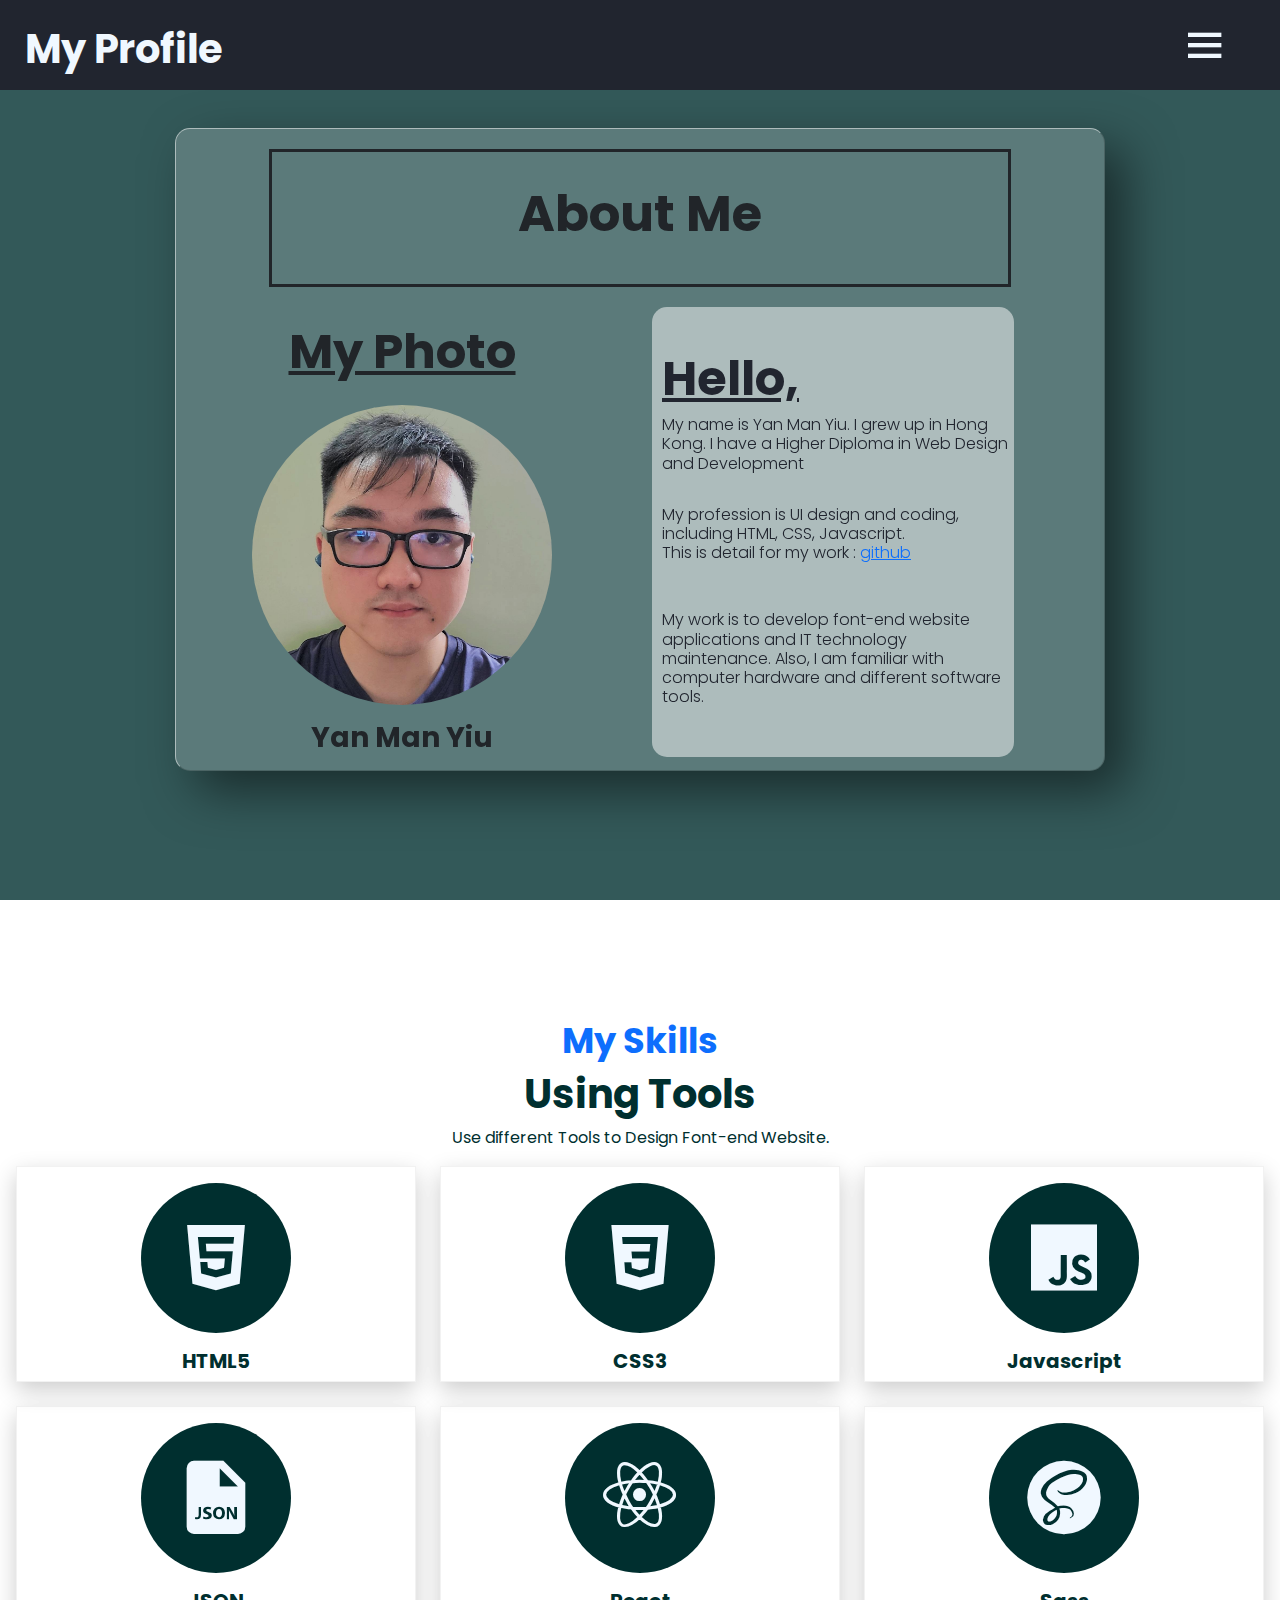
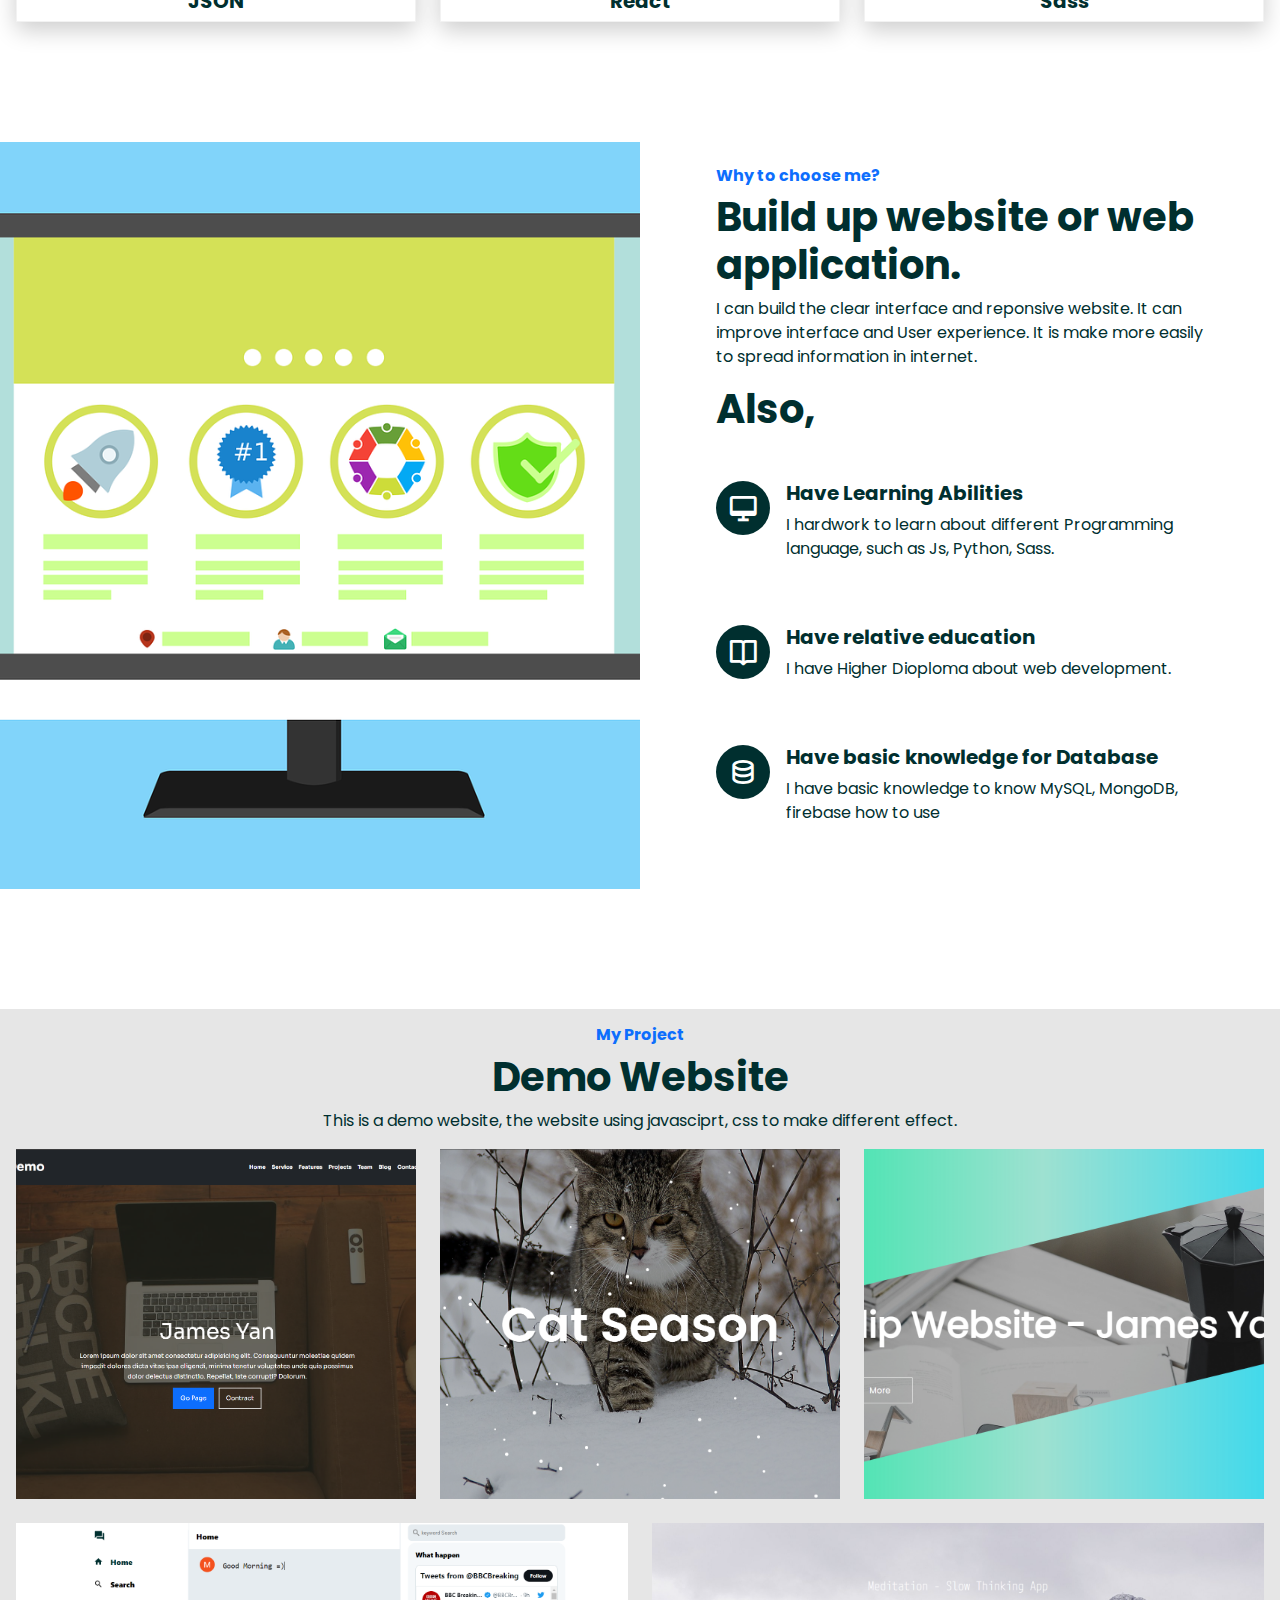
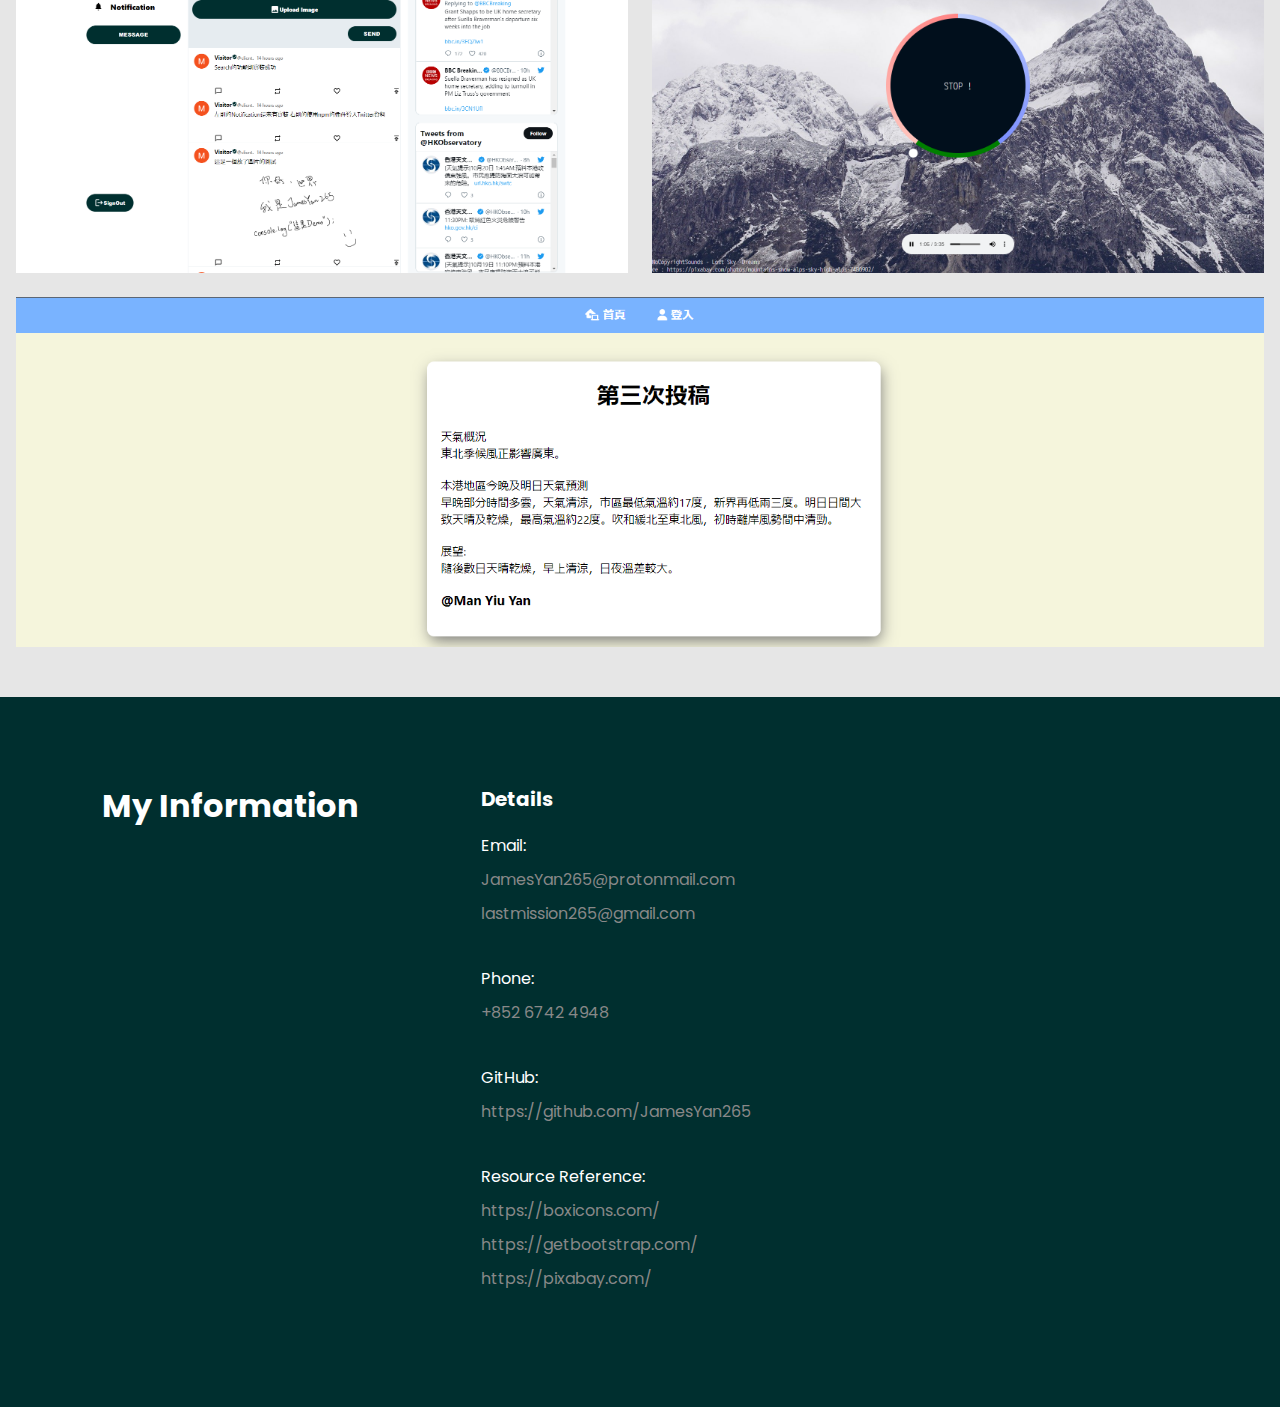
==== commit c09a3bf3: "V2.1" ====
--- a/index.html
+++ b/index.html
@@ -6,6 +6,8 @@
     <meta name="viewport" content="width=device-width, initial-scale=1.0">
     <meta name="author" content="James Yan">
     <meta name="keywords" content="profile, HTML, CSS, React">
+    <meta name="robots" content="noindex">
+    <meta name="googlebot" content="noindex">
     <link rel="stylesheet" href="https://cdn.jsdelivr.net/npm/bootstrap@5.2.0-beta1/dist/css/bootstrap.min.css">
     <title>My-Profile</title>
     <link rel="stylesheet" href="./style.css">
@@ -318,6 +320,24 @@
                 </div>
             </div>
 
+            <div class="col-lg-12 col-sm-12">
+                <div class="project">
+                    <img src="./img/Blog_Site.png" alt="BootStrap5_Demo">
+                
+
+                    <div class="div overlay">
+                        <div class="px-2">
+                            <h4 class="text-white">
+                                <a href="https://blog-d4f9b.web.app/">FireStore Blog Website</a>
+                            </h4>
+                            <h6>
+                                Text Blog
+                            </h6>
+                        </div>
+                    </div>
+                </div>
+            </div>
+
         </div>
     </section>
     
